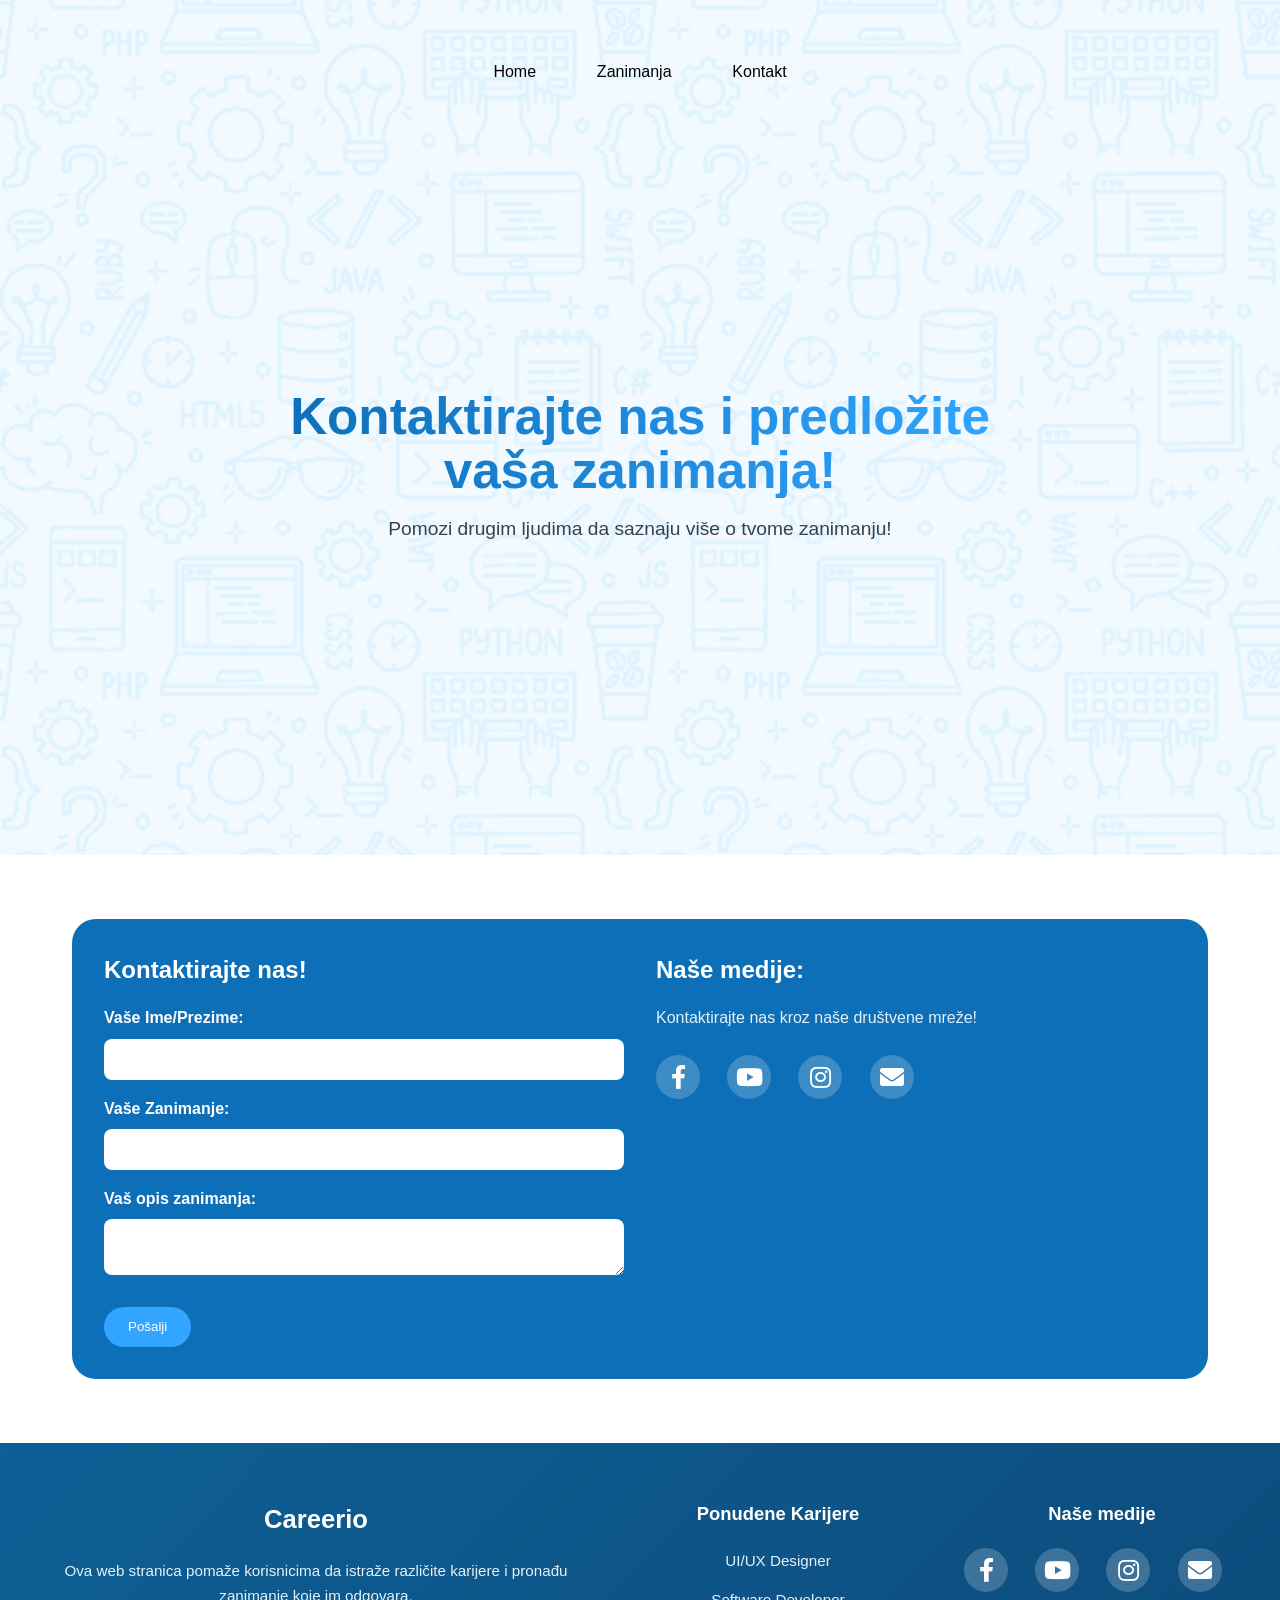
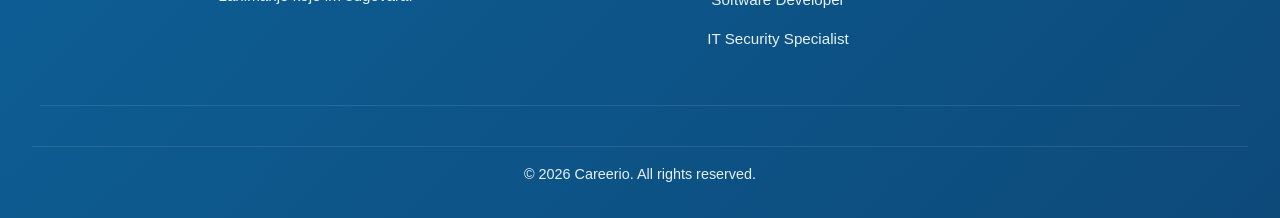
==== kontakt.html @ b8dd16eb "Add files via upload" ====
<!DOCTYPE html>
<html lang="sr">
<head>
    <meta charset="UTF-8">
    <meta name="viewport" content="width=device-width, initial-scale=1.0">
    <title>Kontakt</title>
    <link rel="stylesheet" href="style.css">
    <!-- Font Awesome za ikonice -->
    <link rel="stylesheet" href="https://cdnjs.cloudflare.com/ajax/libs/font-awesome/5.15.4/css/all.min.css">
</head>
<body>

<header>
    <nav>
        <a href="index.html">Home</a>
        <a href="zanimanja.html">Zanimanja</a>
        <a href="kontakt.html">Kontakt</a>
    </nav>

    <div class="hero">
        <h1>Kontaktirajte nas i predložite vaša zanimanja!</h1>
        <p>Pomozi drugim ljudima da saznaju više o tvome zanimanju!</p>
    </div>
</header>

<main>
    <section class="section-wrapper">
        <div class="contact-box">
            <div class="contact-form">
                <h2>Kontaktirajte nas!</h2>
                <form>
                    <label for="ime">Vaše Ime/Prezime:</label>
                    <input type="text" id="ime" name="ime">

                    <label for="zanimanje">Vaše Zanimanje:</label>
                    <input type="text" id="zanimanje" name="zanimanje">

                    <label for="opis">Vaš opis zanimanja:</label>
                    <textarea id="opis" name="opis"></textarea>

                    <button type="submit">Pošalji</button>
                </form>
            </div>

            <div class="contact-social">
                <h2>Naše medije:</h2>
                <p>Kontaktirajte nas kroz naše društvene mreže!</p>
                <div class="social-icons">
                    <a href="#" class="social-icon social-facebook"><i class="fab fa-facebook-f"></i></a>
                    <a href="#" class="social-icon social-youtube"><i class="fab fa-youtube"></i></a>
                    <a href="#" class="social-icon social-instagram"><i class="fab fa-instagram"></i></a>
                    <a href="#" class="social-icon social-gmail"><i class="fas fa-envelope"></i></a>
                </div>
            </div>
        </div>
    </section>
</main>

<footer class="main-footer">
    <div class="footer-container">
        <div class="footer-brand">
            <h3>Careerio</h3>
            <p>Ova web stranica pomaže korisnicima da istraže različite karijere i pronađu zanimanje koje im odgovara.</p>
        </div>
        <div class="footer-careers">
            <h4>Ponudene Karijere</h4>
            <ul>
                <li><a href="#">UI/UX Designer</a></li>
                <li><a href="#">Software Developer</a></li>
                <li><a href="#">IT Security Specialist</a></li>
            </ul>
        </div>
        <div class="footer-social">
            <h4>Naše medije</h4>
            <div class="social-icons">
                <a href="#" class="social-icon social-facebook"><i class="fab fa-facebook-f"></i></a>
                <a href="#" class="social-icon social-youtube"><i class="fab fa-youtube"></i></a>
                <a href="#" class="social-icon social-instagram"><i class="fab fa-instagram"></i></a>
                <a href="#" class="social-icon social-gmail"><i class="fas fa-envelope"></i></a>
            </div>
        </div>
    </div>
    <div class="footer-bottom">
        © 2026 Careerio. All rights reserved.
    </div>
</footer>

</body>
</html>
---- style.css ----
* {
    margin: 0;
    padding: 0;
    box-sizing: border-box;
}

body {
    font-family: Inter, sans-serif;
    line-height: 1.6;
    background-color: white;
    color: black;
}

header {
    background-image: url("assets/hero-background-pattern.png"); 
    background-size: cover;
    background-position: center;
    background-repeat: no-repeat;
    min-height: 100vh;
    display: flex;
    flex-direction: column;
    align-items: center;
    justify-content: flex-start;
    gap: 1.5rem;
    padding: 1.5rem 1rem 2rem;
    text-align: center;
    color: #10253f;
}

nav {
    width: 100%;
    max-width: 1200px;
    padding: 0.5rem 1rem;
    border-radius: 30px;
    color: black;
    display: flex;
    justify-content: center;
    gap: 0.5rem;
}

nav a {
    color: black;
    text-decoration: none;
    padding: 0.5rem 0.75rem;
    border-radius: 30px;
    transition: background-color 0.3s ease, color 0.3s ease, padding 0.3s ease;
    font-size: 0.9rem;
}

nav a:hover {
    background-color: #0a5ea0;
    padding: 0.5rem 1.25rem;
    color: white;
}

.hero {
    flex: 1;
    display: flex;
    flex-direction: column;
    justify-content: center;
    align-items: center;
    width: 100%;
    max-width: 720px;
}

.hero h1 {
    font-size: clamp(2rem, 8vw, 3.5rem);
    margin-bottom: 1rem;
    line-height: 1.05;
    font-weight: 700;
    background: linear-gradient(90deg, #0d6fb8 0%, #31a5ff 100%);
    -webkit-background-clip: text;
    -webkit-text-fill-color: transparent;
    background-clip: text;
    color: transparent;
}


.hero p {
    margin: 0 auto;
    max-width: 560px;
    color: #374151;
    font-size: 1rem;
}

.hero-btn {
    display: inline-block;
    margin-top: 1.5rem;
    padding: 0.8rem 1.5rem;
    background-color: #0d6fb8;
    color: white;
    border-radius: 999px;
    text-decoration: none;
    transition: background 0.25s ease, transform 0.2s ease;
    font-size: 0.95rem;
    flex-grow: 0;
    flex-shrink: 1;
}

.hero-btn:hover {
    background-color: #0a5ea0;
    transform: translateY(-2px);
}

main {
    max-width: 1200px;
    margin: 0 auto;
    padding: 2rem 1rem;
    background-color: white;
}

.section-wrapper {
    display: flex;
    flex-direction: column;
    justify-items: center;
    max-width: 1200px;
    margin: 0 auto;
    padding: 0 1rem;
}

.info-section h2 {
    font-size: clamp(2rem, 3vw, 2.75rem);
    text-align: center;
    margin-bottom: 3rem;
    color: #111827;
}

.info-grid {
    display: grid;
    gap: 2rem;
}

.info-card {
    display: grid;
    grid-template-columns: 1fr;
    align-items: center;
    gap: 2rem;
    padding: 2rem;
    background-color: #f8fafc;
    border-radius: 24px;
    box-shadow: 0 20px 40px rgba(15, 23, 42, 0.06);
    overflow: hidden;
    transition: transform 0.3s ease, box-shadow 0.3s ease;
}

.info-card:hover {
    transform: translateY(-8px);
    box-shadow: 0 30px 60px rgba(15, 23, 42, 0.12);
}

.info-card-left {
    grid-template-areas:
        "image"
        "copy";
}

.info-card-right {
    display: flex;
    align-items: right;
    grid-template-areas:
        "copy"
        "image";
    grid-template-rows: auto 1fr;
    
    
}

.info-card .info-image,
.info-card .info-copy {
    width: 100%;
}

.info-card .info-image {
    grid-area: image;
    aspect-ratio: 4 / 3;
    max-width: 420px;
    min-height: 240px;
    width: 100%;
    border-radius: 24px;
    background-color: #0d6fb8;
    position: relative;
    overflow: hidden;
    display: flex;
    align-items: center;
    justify-content: center;
}

.info-card .info-image img {
    width: 100%;
    height: 100%;
    object-fit: cover;
    display: block;
}

.info-card .info-copy {
    grid-area: copy;
}

.info-card h3 {
    margin-bottom: 1rem;
    font-size: 1.35rem;
    color: #0f172a;
}

.info-card p {
    margin-bottom: 1.5rem;
    color: #475569;
    line-height: 1.8;
}

.info-btn {
    display: inline-block;
    padding: 0.9rem 1.8rem;
    background-color: #0b74d6;
    color: white;
    border-radius: 999px;
    text-decoration: none;
    transition: transform 0.2s ease, background-color 0.2s ease;
}

.info-btn:hover {
    background-color: #0a63b2;
    transform: translateY(-2px);
}

footer {
    background-color: #ffffff;
    color: black;
    text-align: center;
    padding: 1rem;
    margin-top: 2rem;
}

.careers-section {
    background: linear-gradient(135deg, #0d5f96 0%, #0d6fb8 100%);
    padding: 3rem 1rem;
    margin-top: 3rem;
}

.careers-section h2 {
    color: white;
    font-size: clamp(1.8rem, 4vw, 2.5rem);
    text-align: center;
    margin-bottom: 2.5rem;
}

.careers-grid {
    display: grid;
    grid-template-columns: 1fr;
    gap: 1.5rem;
    max-width: 1200px;
    margin: 0 auto;
}

.career-card {
    background-color: #0d5f96;
    border-radius: 24px;
    padding: 2rem;
    display: flex;
    flex-direction: column;
    align-items: center;
    text-align: center;
    color: white;
    border: 2px solid transparent;
    transition: transform 0.3s ease, border-color 0.3s ease;
}
.career-card:hover {
    transform: translateY(-8px);
    border-color: #31a5ff;
}
.career-card h3 {
    font-size: 1.5rem;
    margin-bottom: 1.5rem;
    color: white;
}
.career-image {
    width: 100%;
    max-width: 280px;
    aspect-ratio: 1 / 1;
    border-radius: 16px;
    overflow: hidden;
    margin-bottom: 1.5rem;
    background-color: #0a4a7a;
    display: flex;
    align-items: center;
    justify-content: center;
}
.career-image img {
    width: 100%;
    height: 100%;
    object-fit: cover;
    display: block;
}
.career-card p {
    margin-bottom: 1.5rem;
    color: #e5f1f8;
    line-height: 1.6;
    font-size: 0.95rem;
}
.career-btn {
    display: inline-block;
    padding: 0.85rem 1.8rem;
    background-color: #31a5ff;
    color: white;
    border-radius: 999px;
    text-decoration: none;
    transition: background-color 0.2s ease, transform 0.2s ease;
    margin-top: auto;
}
.career-btn:hover {
    background-color: #1a8fd9;
    transform: translateY(-2px);
}
.cta-section {
    background-color: #f8fafc;
    padding: 3rem 1rem;
    text-align: center;
}
.cta-content {
    max-width: 800px;
    margin: 0 auto;
}
.cta-content h2 {
    font-size: clamp(1.8rem, 4vw, 2.5rem);
    color: #0f172a;
    margin-bottom: 1rem;
    line-height: 1.1;
}
.cta-content p {
    font-size: clamp(1rem, 2vw, 1.2rem);
    color: #475569;
    margin-bottom: 2rem;
}

.cta-btn {
    display: inline-block;
    padding: 1rem 2rem;
    background-color: #0d6fb8;
    color: white;
    border-radius: 999px;
    text-decoration: none;
    font-weight: 500;
    transition: background-color 0.3s ease, transform 0.3s ease;
    font-size: clamp(1rem, 2vw, 1.2rem);
}

.cta-btn:hover {
    background-color: #0a5ea0;
    transform: translateY(-3px);
}

.main-footer {
    background: linear-gradient(135deg, #0d5f96 0%, #0d4a7a 100%);
    color: white;
    padding: 2.5rem 1rem 1rem;
}
.footer-container {
    max-width: 1200px;
    margin: 0 auto;
    display: grid;
    grid-template-columns: 1fr;
    gap: 2rem;
    margin-bottom: 2rem;
    padding-bottom: 2rem;
    border-bottom: 1px solid rgba(255, 255, 255, 0.1);
}
.footer-brand h3 {
    font-size: clamp(1.3rem, 3vw, 1.5rem);
    margin-bottom: 1rem;
}
.footer-brand p {
    font-size: clamp(0.85rem, 2vw, 0.9rem);
    line-height: 1.6;
    color: #e5f1f8;
}
.footer-careers h4,
.footer-social h4 {
    font-size: clamp(1rem, 2.5vw, 1.1rem);
    margin-bottom: 1rem;
    color: white;
}
.footer-careers ul {
    list-style: none;
    padding: 0;
}
.footer-careers li {
    margin-bottom: 0.75rem;
}
.footer-careers a {
    color: #e5f1f8;
    text-decoration: none;
    transition: color 0.3s ease;
    font-size: clamp(0.85rem, 2vw, 0.9rem);
}
.footer-careers a:hover {
    color: #31a5ff;
}
.social-icons {
    display: flex;
    gap: 1rem;
}
.social-icon {
    width: 44px;
    height: 44px;
    background-color: rgba(255, 255, 255, 0.2);
    border-radius: 50%;
    display: flex;
    align-items: center;
    justify-content: center;
    text-decoration: none;
    transition: background-color 0.3s ease, transform 0.3s ease;
    color: white;
    font-weight: bold;
    font-size: 1.2rem;
}
.social-icon i {
    font-size: 1.4rem;
}
.social-icon:hover {
    background-color: #31a5ff;
    transform: translateY(-4px);
}
.social-facebook:hover {
    background-color: #1877f2;
}
.social-youtube:hover {
    background-color: #ff0000;
}
.social-instagram:hover {
    background: linear-gradient(45deg, #f09433 0%, #e6683c 25%, #dc2743 50%, #cc2366 75%, #bc1888 100%);
}
.social-gmail:hover {
    background-color: #ea4335;
}
.footer-bottom {
    text-align: center;
    padding-top: 1rem;
    border-top: 1px solid rgba(255, 255, 255, 0.1);
    color: #e5f1f8;
    font-size: clamp(0.8rem, 2vw, 0.9rem);
}

.skills-zone {
    background: #ffffff;
    padding: 80px 20px;
}

.skills-title {
    text-align: center;
    color:#0d6fb8;
    font-size: 38px;
    margin-bottom: 60px;
}

.skills-wrapper {
    max-width: 1100px;
    margin: auto;
    display: grid;
    grid-template-columns: repeat(2, 1fr);
    gap: 30px;
}

.skill-box {
    background: #0b4f6c;
    border-radius: 18px;
    padding: 25px;
    display: flex;
    align-items: center;
    gap: 20px;
    transition: all 0.3s ease;
}

.skill-box:hover {
    transform: translateY(-10px);
    background: #083e55;
}

.skill-icon {
    width: 65px;
    height: 65px;
    background: #2da8e0;
    border-radius: 16px;
    display: flex;
    align-items: center;
    justify-content: center;
    font-size: 24px;
    color: white;
    flex-shrink: 0;
    transition: 0.3s;
}

.skill-box:hover .skill-icon {
    transform: scale(1.15) rotate(8deg);
}

.skill-content h3 {
    color: white;
    margin-bottom: 6px;
    font-size: 18px;
}

.skill-content p {
    color: #cfe8f3;
    font-size: 14px;
    line-height: 1.5;
}

.bluegrid {
    display: flex;
    flex-direction: column;
    gap: 1.5rem;
    max-width: 1200px;
    margin: 0 auto;
    padding: 2rem 1rem;
}

.bluecard {
    display: flex;
    align-items: center;
    gap: 1.5rem;
    padding: 1.5rem;
    background-color: #f8fafc;
    border-radius: 16px;
    box-shadow: 0 8px 20px rgba(15, 23, 42, 0.08);
    transition: transform 0.3s ease, box-shadow 0.3s ease;
}

.bluecard:hover {
    transform: translateY(-6px);
    box-shadow: 0 14px 28px rgba(15, 23, 42, 0.15);
}

.blueicon {
    flex-shrink: 0;
    width: 80px;
    height: 80px;
    border-radius: 12px;
    background-color: #31a5ff;
    display: flex;
    align-items: center;
    justify-content: center;
    transition: background-color 0.3s ease, transform 0.3s ease;
    font-size: 28px;
    color: white;
}

.bluecard:hover .blueicon {
    background-color: #0d6fb8;
    transform: scale(1.1) rotate(5deg);
}

.bluetext {
    flex: 1;
}

.bluetext h3 {
    margin-bottom: 0.5rem;
    font-size: 1.2rem;
    color: #0f172a;
}

.bluetext p {
    margin: 0;
    color: #475569;
    line-height: 1.6;
    font-size: 0.95rem;
}

.contact-box {
    display: flex;
    gap: 2rem;
    background-color: #0d6fb8;
    border-radius: 24px;
    padding: 2rem;
    color: white;
    margin-top: 2rem;
}

.contact-form {
    flex: 1;
}

.contact-form h2 {
    margin-bottom: 1rem;
    color: white;
}

.contact-form label {
    display: block;
    margin-top: 1rem;
    font-weight: 600;
}

.contact-form input,
.contact-form textarea {
    width: 100%;
    padding: 0.8rem;
    border-radius: 8px;
    border: none;
    margin-top: 0.5rem;
    transition: background-color 0.3s ease, outline 0.3s ease;
}

.contact-form input:hover,
.contact-form textarea:hover {
    background-color: #e9eff7;
}

.contact-form input:focus,
.contact-form textarea:focus {
    outline: 2px solid #31a5ff;
    background-color: #f0f8ff;
}

.contact-form button {
    margin-top: 1.5rem;
    padding: 0.8rem 1.5rem;
    background-color: #31a5ff;
    color: white;
    border: none;
    border-radius: 999px;
    cursor: pointer;
    transition: background-color 0.3s ease, transform 0.2s ease;
}

.contact-form button:hover {
    background-color: #1a8fd9;
    transform: translateY(-3px);
}

.contact-social {
    flex: 1;
}

.contact-social h2 {
    margin-bottom: 1rem;
    color: white;
}

.contact-social p {
    margin-bottom: 1.5rem;
    color: #e5f1f8;
}

.social-icons a {
    width: 44px;
    height: 44px;
    background-color: rgba(255, 255, 255, 0.2);
    border-radius: 50%;
    display: inline-flex;
    align-items: center;
    justify-content: center;
    text-decoration: none;
    transition: background-color 0.3s ease, transform 0.3s ease;
    color: white;
    font-size: 1.2rem;
    margin-right: 0.5rem;
}

.social-icons a:hover {
    transform: translateY(-4px);
    background-color: #31a5ff;
}

.social-facebook:hover {
    background-color: #1877f2;
}

.social-youtube:hover {
    background-color: #ff0000;
}

.social-instagram:hover {
    background: linear-gradient(45deg, #f09433 0%, #e6683c 25%, #dc2743 50%, #cc2366 75%, #bc1888 100%);
}

.social-gmail:hover {
    background-color: #ea4335;
}


/* Mobile Styles */
@media (min-width: 481px) {
    header {
        min-height: 50vh;
        gap: 2rem;
        padding: 2rem 1.5rem 3rem;
    }

    nav {
        gap: 0.75rem;
    }

    nav a {
        padding: 0.6rem 0.9rem;
        font-size: 1rem;
    }

    nav a:hover {
        padding: 0.6rem 1.4rem;
    }

    .hero h1 {
        font-size: clamp(2.5rem, 6vw, 4rem);
    }

    .hero p {
        font-size: 1.1rem;
    }

    .hero-btn {
        padding: 0.9rem 1.8rem;
        font-size: 1rem;
    }

    .info-section {
        padding: 3.5rem 1.5rem 2.5rem;
    }

    .info-section h2 {
        margin-bottom: 3rem;
    }

    .info-card {
        padding: 1.8rem;
       
        gap: 2rem;
    }
    .info-card h3 {
        font-size: 1.3rem;
    }

    .info-card p {
        font-size: 1rem;
    }

    .info-btn {
        padding: 0.8rem 1.6rem;
        font-size: 1rem;
    }

    .careers-section {
        padding: 3.5rem 1.5rem;
    }

    .careers-section h2 {
        margin-bottom: 3rem;
    }

    .careers-grid {
        gap: 2rem;
    }

    .career-card {
        padding: 1.8rem;
    }

    .career-card h3 {
        font-size: 1.4rem;
    }

    .career-card p {
        font-size: 1rem;
    }

    .career-btn {
        padding: 0.8rem 1.6rem;
        font-size: 1rem;
    }
    .main-footer {
        padding: 3rem 1.5rem 1.5rem;
    }
    .footer-container {
        gap: 2.5rem;
        margin-bottom: 2.5rem;
        padding-bottom: 2.5rem;
    }
    .footer-brand h3 {
        margin-bottom: 1.2rem;
    }
    .footer-careers h4,
    .footer-social h4 {
        margin-bottom: 1.2rem;
    }
    .footer-careers li {
        margin-bottom: 0.85rem;
    }
    .social-icons {
        gap: 1.2rem;
    }
    .social-icon {
        width: 48px;
        height: 48px;
    }
    .social-icon i {
        font-size: 1.5rem;
    }
    .cta-section {
        padding: 3.5rem 1.5rem;
    }
    .cta-content h2 {
        margin-bottom: 1.2rem;
    }
    .cta-content p {
        margin-bottom: 2.5rem;
    }
    .cta-btn {
        padding: 1.1rem 2.2rem;
    }
}

/* Laptop Styles */
@media (min-width: 769px) {
    header {
        min-height: 80vh;
        gap: 2.5rem;
        padding: 2.5rem 2rem 4rem;
    }

    nav {
        gap: 1rem;
    }

    nav a {
        padding: 0.7rem 1.2rem;
    }

    nav a:hover {
        padding: 0.7rem 1.8rem;
    }

    .hero h1 {
        font-size: clamp(3rem, 5vw, 4.5rem);
    }

    .hero p {
        font-size: 1.2rem;
    }

    .hero-btn {
        padding: 1rem 2.2rem;
        font-size: 1.1rem;
    }
    
    .info-section {
        padding: 4rem 2rem 3rem;
    }

    .info-card {
        grid-template-columns: minmax(280px, 340px) 1fr;
        padding: 2rem;
    }

    .info-card-left {
        grid-template-areas: "image copy";
    }

    .info-card-right {
        grid-template-areas: "copy image";
    }

    .info-card-right .info-image {
        grid-area: image;
        display: flex;
        align-items: center;
        justify-content: right;
    }

    .info-card-right .info-copy {
        grid-area: copy;
        text-align: right;
    }

    .info-card .info-image {
        min-height: 250px;
    }

    .info-card h3 {
        font-size: 1.4rem;
    }
    
    .info-card p {
        font-size: 1.05rem;
    }

    .info-btn {
        padding: 0.9rem 1.8rem;
        font-size: 1.05rem;
    }

    .cta-section {
        padding: 4rem 2rem;
    }

    .cta-content h2 {
        font-size: clamp(2rem, 3vw, 2.75rem);
    }

    .cta-content p {
        font-size: clamp(1.1rem, 2.5vw, 1.3rem);
    }

    .cta-btn {
        padding: 1.2rem 2.5rem;
        font-size: clamp(1.1rem, 2.5vw, 1.3rem);
    }

    .careers-section {
        padding: 4rem 2rem;
    }

    .careers-grid {
        grid-template-columns: repeat(2, 1fr);
        gap: 1.5rem;
    }
    
    .career-card {
        padding: 2rem;
    }

    .career-card h3 {
        font-size: 1.5rem;
    }

    .career-card p {
        font-size: 1.05rem;
    }

    .career-btn {
        padding: 0.9rem 1.8rem;
        font-size: 1.05rem;
    }

    .main-footer {
        padding: 3.5rem 2rem 2rem;
    }

    .footer-container {
        grid-template-columns: 2fr 1fr 1fr;
        gap: 3rem;
    }

    .footer-brand h3 {
        font-size: clamp(1.4rem, 2.5vw, 1.6rem);
    }

    .footer-brand p {
        font-size: clamp(0.9rem, 2vw, 0.95rem);
    }

    .footer-careers h4,
    .footer-social h4 {
        font-size: clamp(1.05rem, 2vw, 1.15rem);
    }

    .footer-careers a {
        font-size: clamp(0.9rem, 2vw, 0.95rem);
    }

    .social-icon {
        width: 50px;
        height: 50px;
    }

    .social-icon i {
        font-size: 1.6rem;
    }
    
}

/* Desktop Styles */
@media (min-width: 1201px) {
    header {
        min-height: 95vh;
        padding: 2.5rem 2.5rem 4rem;
    }

    .zanimanje-header {
        min-height: 200px;
        height: 50vh;
    }
    
    nav {
        gap: 1.2rem;
    }

    nav a {
        padding: 0.7rem 1.3rem;
        font-size: 1rem;
    }

    nav a:hover {
        padding: 0.7rem 1.8rem;
    }

    .hero h1 {
        font-size: clamp(3rem, 4vw, 4.5rem);
    }

    .hero p {
        font-size: 1.2rem;
    }
    .hero-btn {
        padding: 1rem 2.2rem;
        font-size: 1.1rem;
    }

    .info-card {
        gap: 2rem;
        padding: 2rem;
    }

    .info-card .info-image {
        min-height: 260px;
    }

    .info-section {
        padding: 4rem 2.5rem 3.5rem;
    }

    .info-card {
        padding: 2.2rem;
    }

    .info-card .info-image {
        min-height: 300px;
    }

    .info-card h3 {
        font-size: 1.5rem;
    }

    .info-card p {
        font-size: 1.1rem;
    }

    .info-btn {
        padding: 0.9rem 1.8rem;
        font-size: 1rem;
    }

    .careers-grid {
        grid-template-columns: repeat(3, 1fr);
        gap: 1rem;
    }

    .careers-section {
        padding: 6rem 2rem;
        padding: 4rem 2.5rem;
    }

    .career-card {
        padding: 2rem;
    }

    .career-card h3 {
        font-size: 1.5rem;
    }

    .career-card p {
        font-size: 1.05rem;
    }

    .career-btn {
        padding: 0.9rem 1.8rem;
        font-size: 1rem;
    }

    .cta-section {
        padding: 4rem 2rem;
    }

    .cta-content h2 {
        margin-bottom: 1.3rem;
    }

    .cta-content p {
        margin-bottom: 2.5rem;
    }

    .cta-btn {
        padding: 1.1rem 2.5rem;
    }

    .main-footer {
        padding: 3.5rem 2rem 2rem;
    }

    .footer-container {
        gap: 3rem;
    }

    .footer-container {
        margin-bottom: 2.5rem;
        padding-bottom: 2.5rem;
    }

    .footer-brand h3 {
        font-size: clamp(1.4rem, 2vw, 1.6rem);
    }

    .footer-brand p {
        font-size: clamp(0.9rem, 1.8vw, 0.95rem);
    }

    .footer-careers h4,
    .footer-social h4 {
        font-size: clamp(1.05rem, 1.8vw, 1.15rem);
    }

    .footer-careers a {
        font-size: clamp(0.9rem, 1.8vw, 0.95rem);
    }

    .social-icon {
        width: 48px;
        height: 48px;
    }

    .social-icon i {
        font-size: 1.5rem;
    }

    .footer-bottom {
        font-size: clamp(0.8rem, 1.5vw, 0.9rem);
    }
}
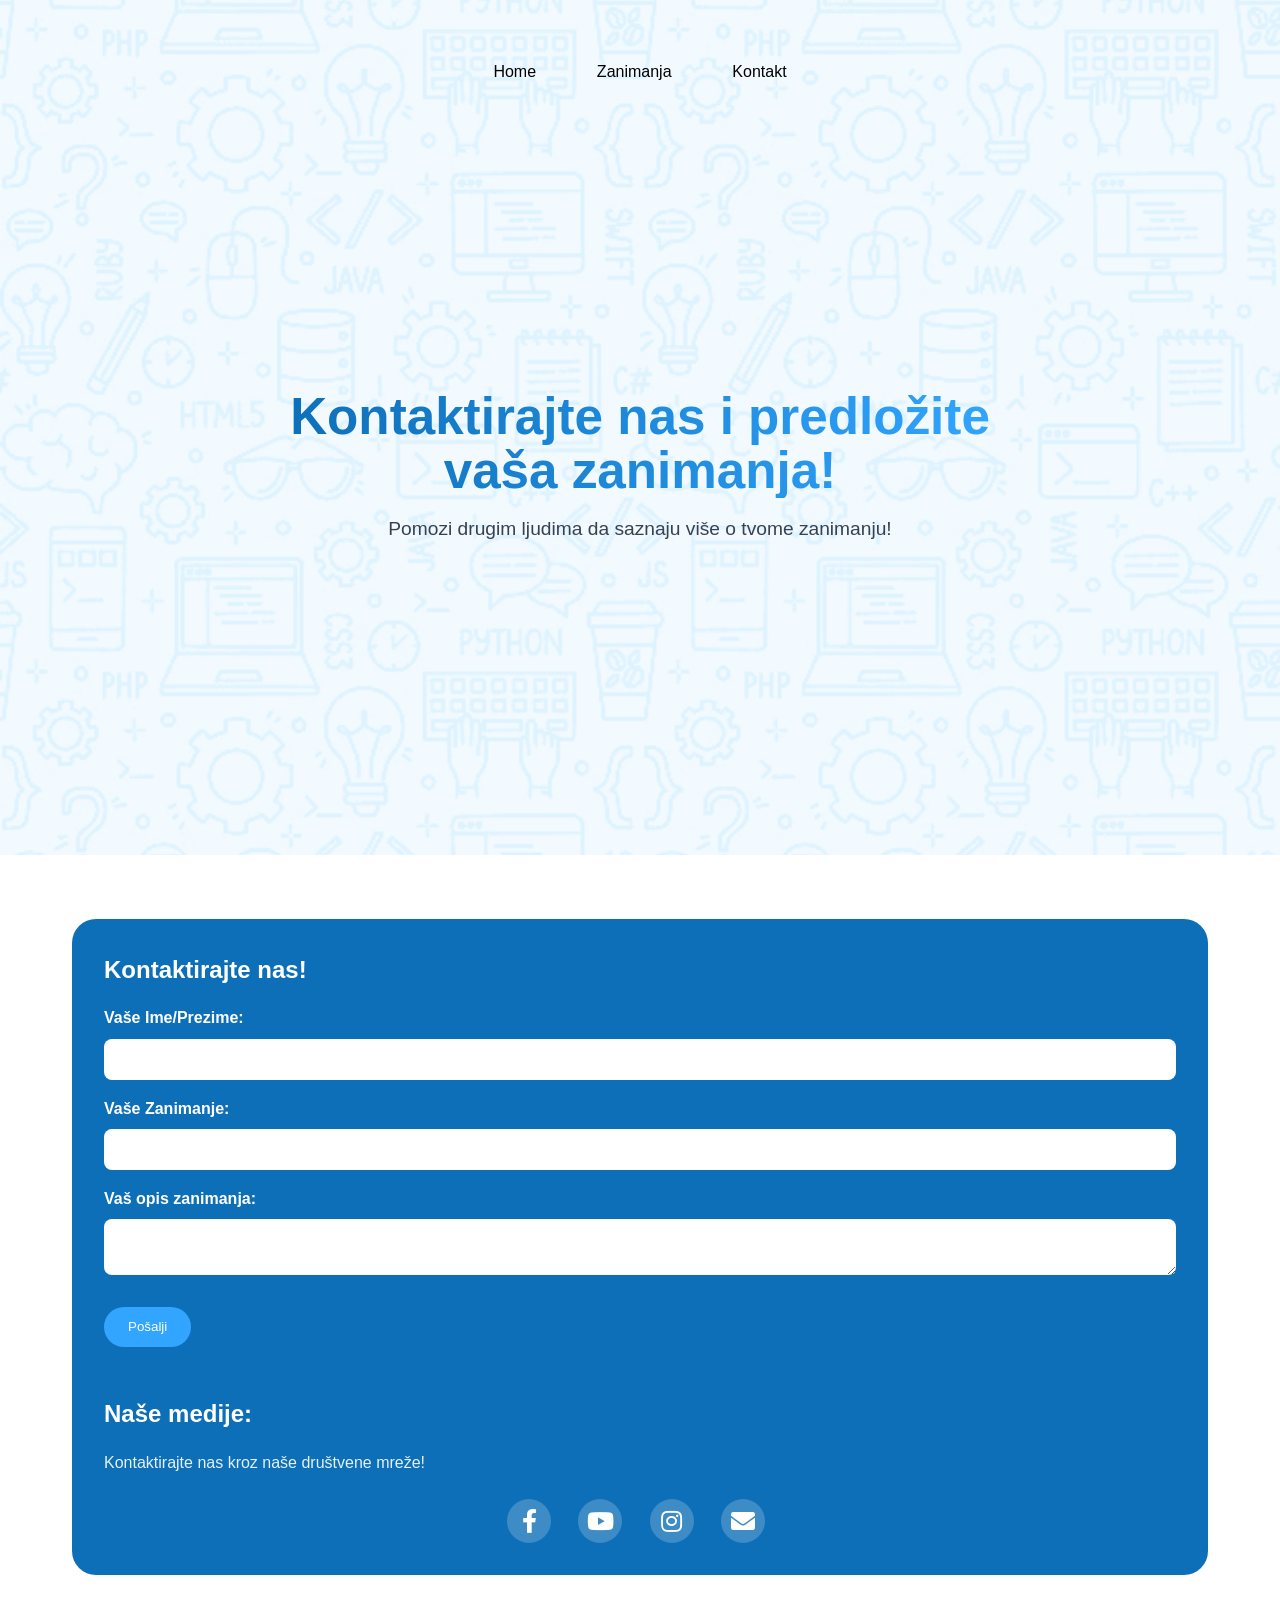
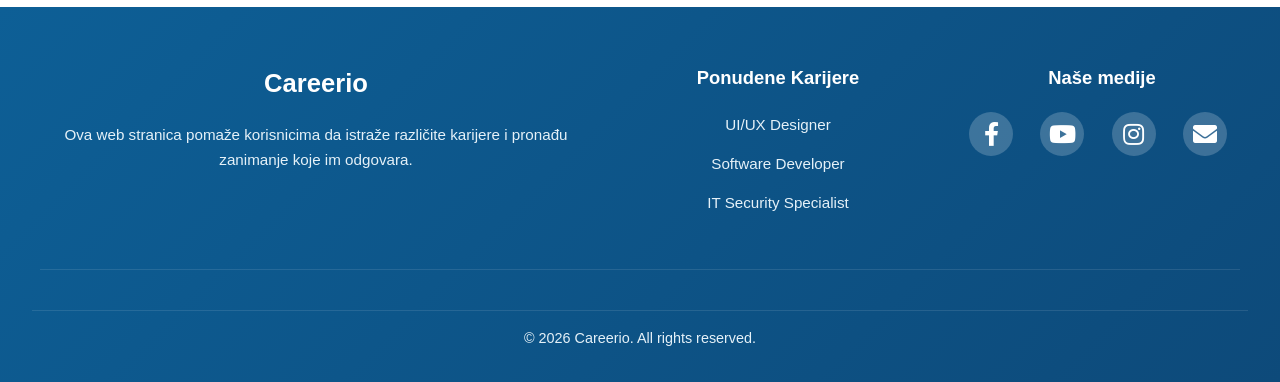
==== commit 9bdc8f76: "Add files via upload" ====
--- a/kontakt.html
+++ b/kontakt.html
@@ -3,7 +3,7 @@
 <head>
     <meta charset="UTF-8">
     <meta name="viewport" content="width=device-width, initial-scale=1.0">
-    <title>Kontakt</title>
+    <title>Careerio - Kontakt</title>
     <link rel="stylesheet" href="style.css">
     <!-- Font Awesome za ikonice -->
     <link rel="stylesheet" href="https://cdnjs.cloudflare.com/ajax/libs/font-awesome/5.15.4/css/all.min.css">
@@ -64,11 +64,11 @@
         </div>
         <div class="footer-careers">
             <h4>Ponudene Karijere</h4>
-            <ul>
-                <li><a href="#">UI/UX Designer</a></li>
-                <li><a href="#">Software Developer</a></li>
-                <li><a href="#">IT Security Specialist</a></li>
-            </ul>
+                <ul>
+                    <li><a href="zanimanje-uiux-designer.html">UI/UX Designer</a></li>
+                    <li><a href="zanimanje-software-developer.html">Software Developer</a></li>
+                    <li><a href="zanimanje-it-security-specialist.html">IT Security Specialist</a></li>
+                </ul>
         </div>
         <div class="footer-social">
             <h4>Naše medije</h4>
--- a/style.css
+++ b/style.css
@@ -73,6 +73,10 @@
     -webkit-text-fill-color: transparent;
     background-clip: text;
     color: transparent;
+}
+
+#home-hero-h1 {
+    font-size: clamp(3rem, 10vw, 5.5rem);
 }
 
 
@@ -155,14 +159,10 @@
 }
 
 .info-card-right {
-    display: flex;
-    align-items: right;
     grid-template-areas:
         "copy"
         "image";
     grid-template-rows: auto 1fr;
-    
-    
 }
 
 .info-card .info-image,
@@ -228,13 +228,11 @@
     color: black;
     text-align: center;
     padding: 1rem;
-    margin-top: 2rem;
 }
 
 .careers-section {
     background: linear-gradient(135deg, #0d5f96 0%, #0d6fb8 100%);
-    padding: 3rem 1rem;
-    margin-top: 3rem;
+    padding: 5rem 1rem;
 }
 
 .careers-section h2 {
@@ -716,6 +714,7 @@
     .info-section {
         padding: 3.5rem 1.5rem 2.5rem;
     }
+    
 
     .info-section h2 {
         margin-bottom: 3rem;
@@ -726,6 +725,14 @@
        
         gap: 2rem;
     }
+ 
+    .info-card-right {
+        grid-template-areas:
+        "image"    
+        "copy";
+        grid-template-rows: auto 1fr;
+    }
+
     .info-card h3 {
         font-size: 1.3rem;
     }
@@ -786,27 +793,44 @@
         margin-bottom: 0.85rem;
     }
     .social-icons {
+        justify-content: center;
         gap: 1.2rem;
     }
+
     .social-icon {
         width: 48px;
         height: 48px;
     }
+
     .social-icon i {
         font-size: 1.5rem;
     }
+
     .cta-section {
         padding: 3.5rem 1.5rem;
     }
+
     .cta-content h2 {
         margin-bottom: 1.2rem;
     }
+
     .cta-content p {
         margin-bottom: 2.5rem;
     }
+
     .cta-btn {
         padding: 1.1rem 2.2rem;
     }
+
+    .skills-wrapper {
+        grid-template-columns:auto;
+        gap: 15px;
+    }
+
+    .contact-box {
+    flex-direction: column;
+    gap: 3rem;
+}
 }
 
 /* Laptop Styles */
@@ -856,7 +880,9 @@
     }
 
     .info-card-right {
-        grid-template-areas: "copy image";
+        display: flex;
+        justify-content: right;
+    
     }
 
     .info-card-right .info-image {
@@ -1010,6 +1036,11 @@
         padding: 2rem;
     }
 
+    .info-card-right {
+        display: flex;
+        justify-content: right;
+    }
+
     .info-card .info-image {
         min-height: 260px;
     }
